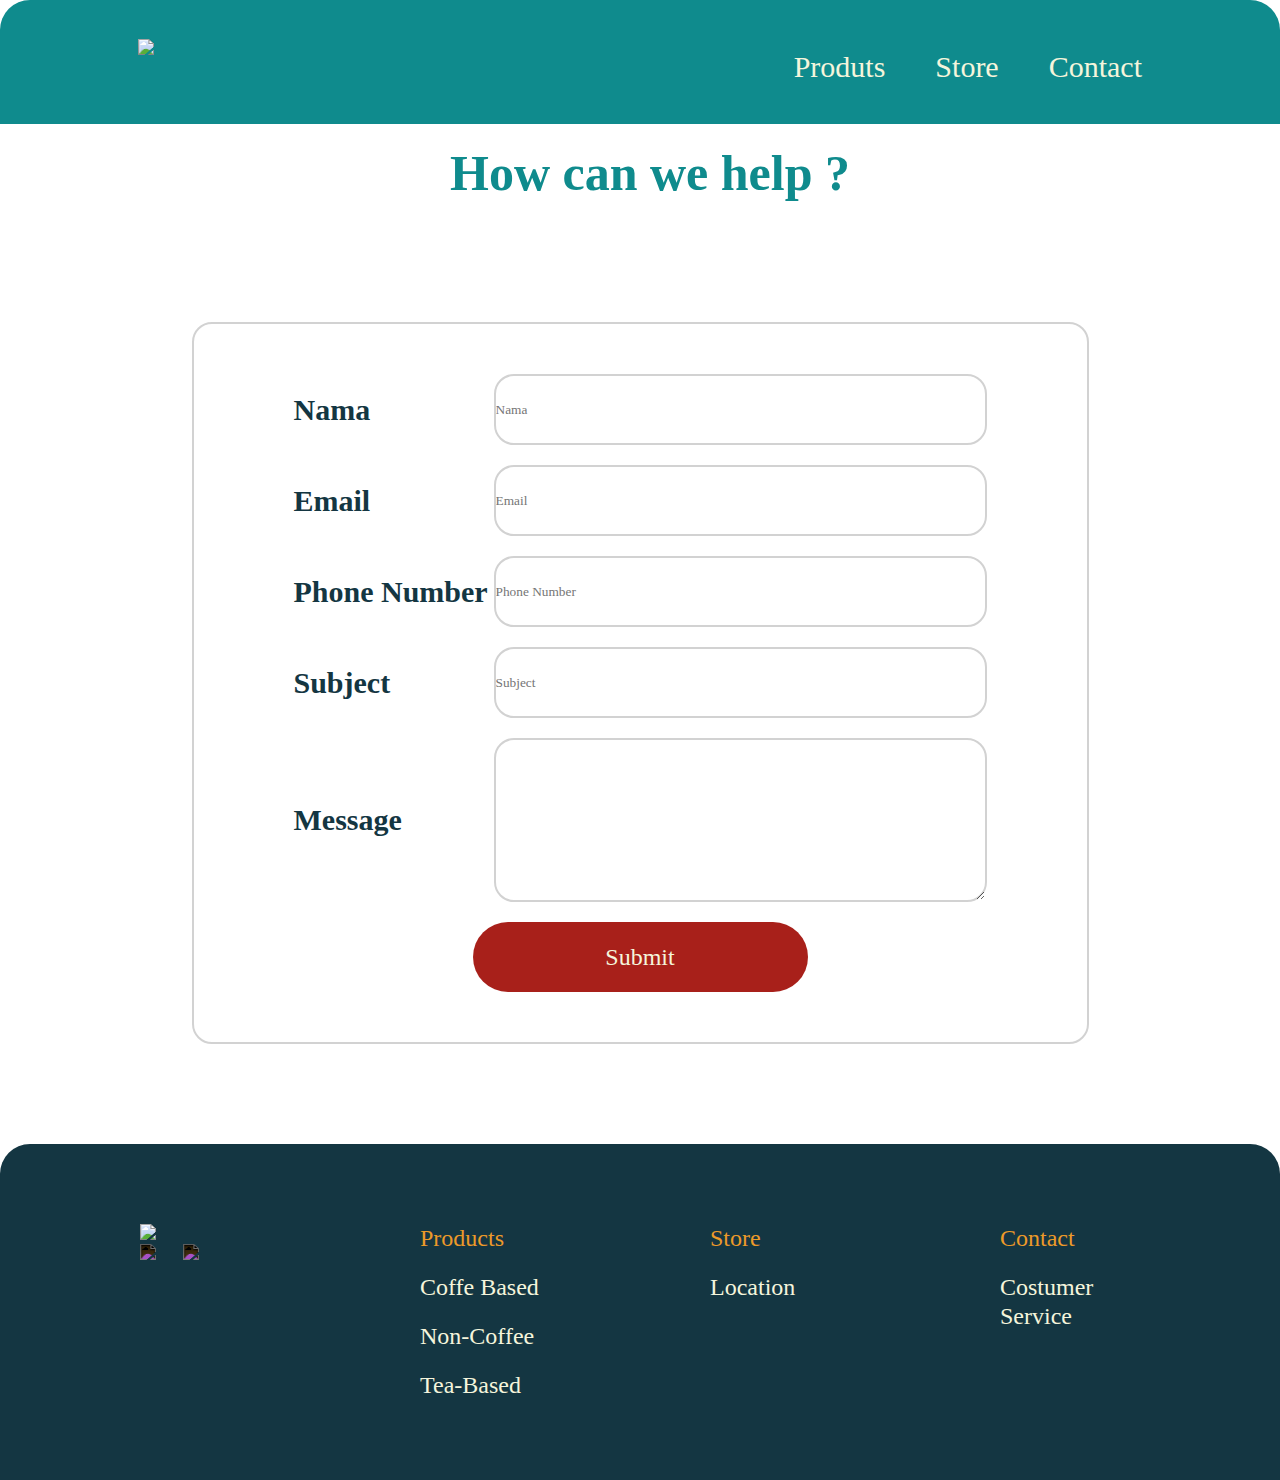
==== contact.html @ 3a50b70b "Add files via upload" ====
<!DOCTYPE html>
<html lang="en">
  <head>
    <meta charset="UTF-8" />
    <meta http-equiv="X-UA-Compatible" content="IE=edge" />
    <meta name="viewport" content="width=device-width, initial-scale=1.0" />
    <link rel="stylesheet" href="contact.css" />
    <title>Document</title>
  </head>
  <body>
    <header>
      <nav>
        <img src="img/Logo White.png" />
        <ul>
          <li>Produts</li>
          <li>Store</li>
          <li>Contact</li>
        </ul>
      </nav>
    </header>
    <section>
      <h1>How can we help ?</h1>
      <form>
        <div>
          <label> Nama</label>
          <input type="text" placeholder="Nama" />
        </div>
        <div>
          <label>Email</label>
          <input type="text" placeholder="Email" />
        </div>
        <div>
          <label>Phone Number</label>
          <input type="text" placeholder="Phone Number" />
        </div>
        <div>
          <label>Subject</label>
          <input type="text" placeholder="Subject" />
        </div>
        <div>
          <label>Message</label>
          <textarea name="" id="" cols="30" rows="10"></textarea>
        </div>
        <button type="button"><a href="">Submit</a></button>
      </form>
    </section>
    <footer>
      <div class="logos">
        <div class="logo">
          <img src="img/Logo White.png" />
        </div>
        <div class="contact">
          <img src="img/MAIL ICON.svg" />
          <img src="img/PHONE ICON.svg" />
        </div>
      </div>
      <div class="wrapper">
        <ul>
          <li class="head">Products</li>
          <li>Coffe Based</li>
          <li>Non-Coffee</li>
          <li>Tea-Based</li>
        </ul>
        <ul>
          <li class="head">Store</li>
          <li>Location</li>
        </ul>
        <ul>
          <li class="head">Contact</li>
          <li>Costumer Service</li>
        </ul>
      </div>
    </footer>
  </body>
</html>
---- contact.css ----
* {
  margin: 0px;
  padding: 0px;
  font-family: "Lato";
}

header {
  background-color: #0f8b8d;
  border-radius: 30px 30px 0px 0px;
}

nav {
  display: flex;
  padding: 39px 138px;
  justify-content: space-between;
}

nav ul {
  display: flex;
  column-gap: 50px;
}

nav ul li {
  color: beige;
  font-style: normal;
  font-weight: 400;
  font-size: 30px;
  line-height: 36px;
  list-style: none;
  padding-top: 10px;
}

nav img {
  width: 335px;
  height: auto;
}

section {
  display: flex;
  flex-direction: column;
}
section h1 {
  text-align: center;
  font-style: normal;
  font-weight: 800;
  font-size: 50px;
  line-height: 58px;
  color: #0f8b8d;
  padding: 20px 0px 20px 20px;
}

button {
  width: 335px;
  height: 70px;
  background-color: #a8201a;
  border-radius: 55px;
  color: white;
  font-size: 24px;
  font-weight: 400;
  line-height: 29px;
  text-align: center;
  border: none;
}
a {
  text-decoration: none;
  color: beige;
}
form {
  display: flex;
  flex-direction: column;
  border: 2px solid #d2d2d2;
  border-radius: 20px;
  margin: 100px auto;
  padding: 50px 100px;
  row-gap: 20px;
}

form div {
  display: flex;
  align-items: center;
}

form label {
  width: 200px;
  height: 36px;
  font-family: "Lato";
  font-style: normal;
  font-weight: 700;
  font-size: 30px;
  line-height: 36px;
  color: #143642;
}

form input {
  box-sizing: border-box;
  width: 493px;
  height: 71px;
  background: #ffffff;
  border: 2px solid #d2d2d2;
  border-radius: 20px;
}
form textarea {
  box-sizing: border-box;
  width: 493px;
  background: #ffffff;
  border: 2px solid #d2d2d2;
  border-radius: 20px;
}

form button {
  margin: 0px auto;
}

footer {
  background-color: #143642;
  display: flex;
  padding: 80px 140px;
  color: beige;
  column-gap: 200px;
  border-radius: 30px 30px 0 0;
}
.logos {
  width: 355px;
  display: flex;
  flex-direction: column;
}
.logo img {
  width: 335px;
}
.contact {
  display: flex;
  column-gap: 27px;
}
.contact img {
  height: 32px;
  width: auto;
  filter: invert(100%);
}
.wrapper {
  display: flex;
  column-gap: 150px;
}

.wrapper ul {
  display: flex;
  flex-direction: column;
  row-gap: 20px;
  margin: 0;
  padding: 0;
}
li.head {
  color: rgba(236, 154, 41, 1);
}
.wrapper ul li {
  list-style: none;
  min-width: 140px;
  font-size: 24px;
  font-weight: 400;
  line-height: 29px;
  text-align: left;
}
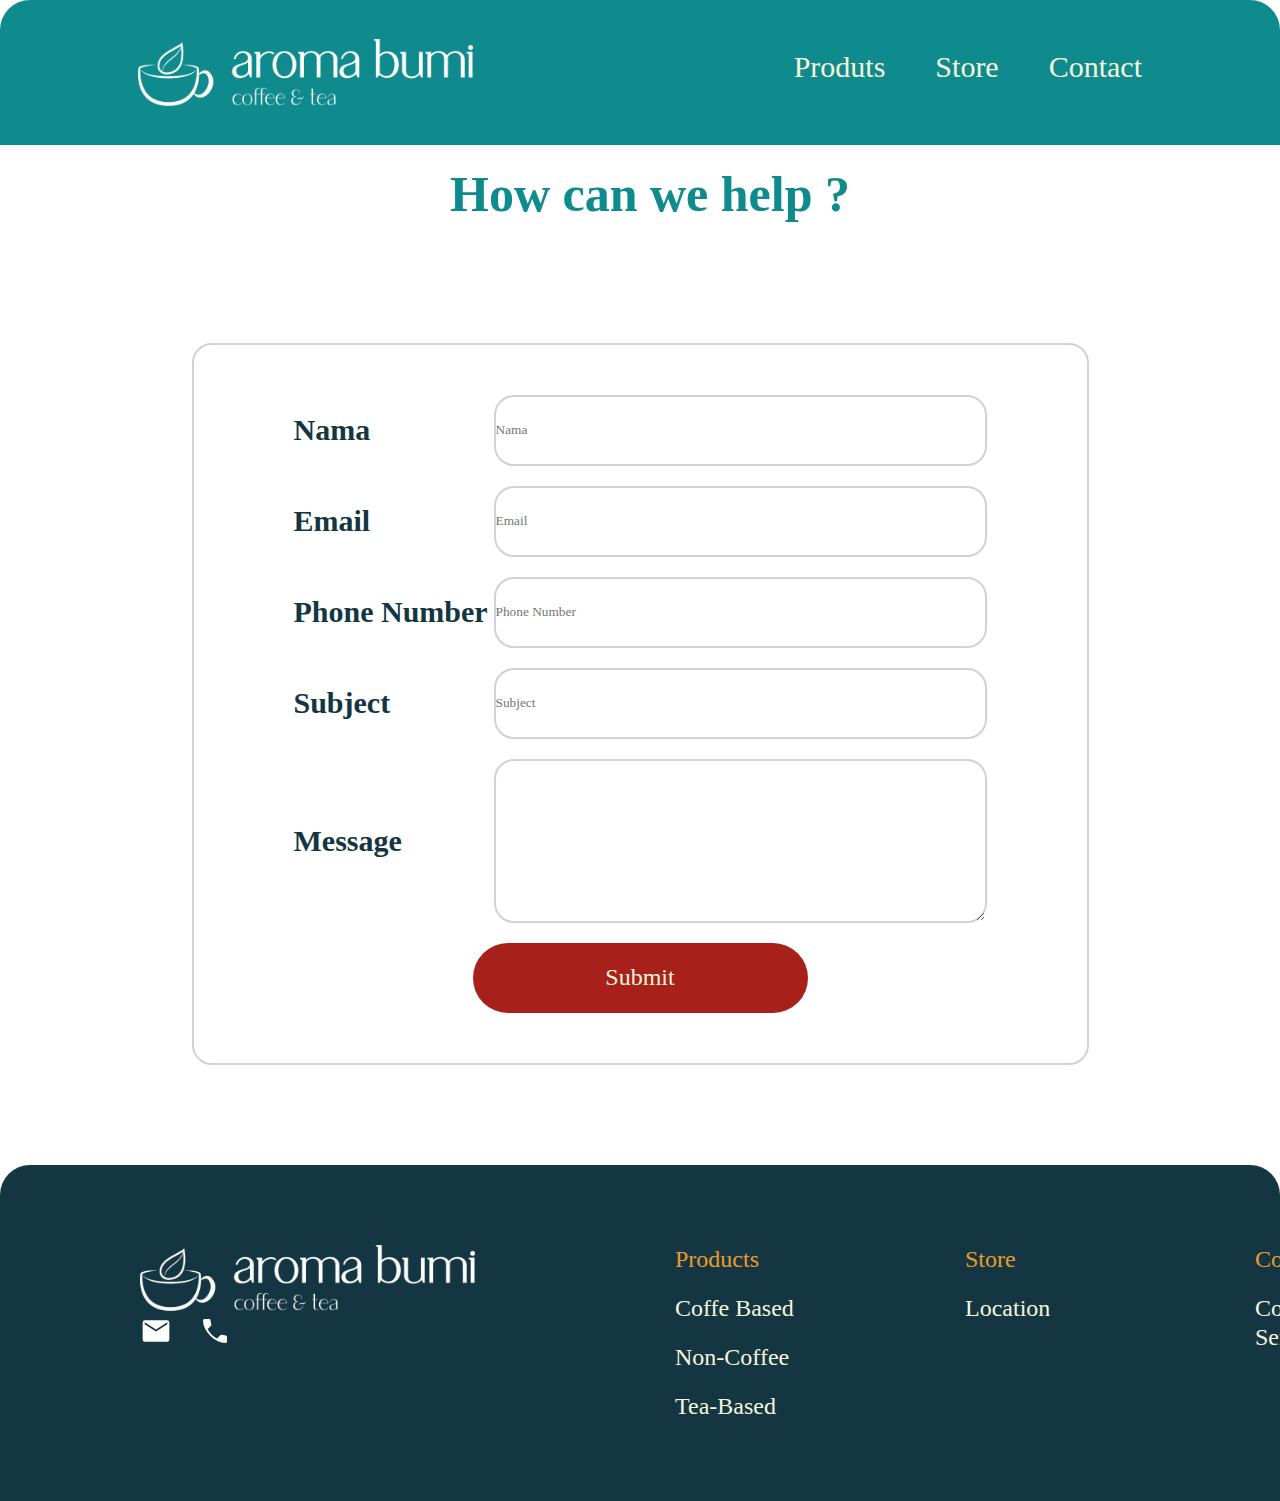
==== commit 4f19c4f7: "Update contact.html" ====
--- a/contact.html
+++ b/contact.html
@@ -10,7 +10,7 @@
   <body>
     <header>
       <nav>
-        <img src="img/Logo White.png" />
+        <img src="Logo White.png">
         <ul>
           <li>Produts</li>
           <li>Store</li>
@@ -47,11 +47,11 @@
     <footer>
       <div class="logos">
         <div class="logo">
-          <img src="img/Logo White.png" />
+          <img src="Logo White.png">
         </div>
         <div class="contact">
-          <img src="img/MAIL ICON.svg" />
-          <img src="img/PHONE ICON.svg" />
+          <img src="MAIL ICON.svg">
+          <img src="PHONE ICON.svg">
         </div>
       </div>
       <div class="wrapper">
